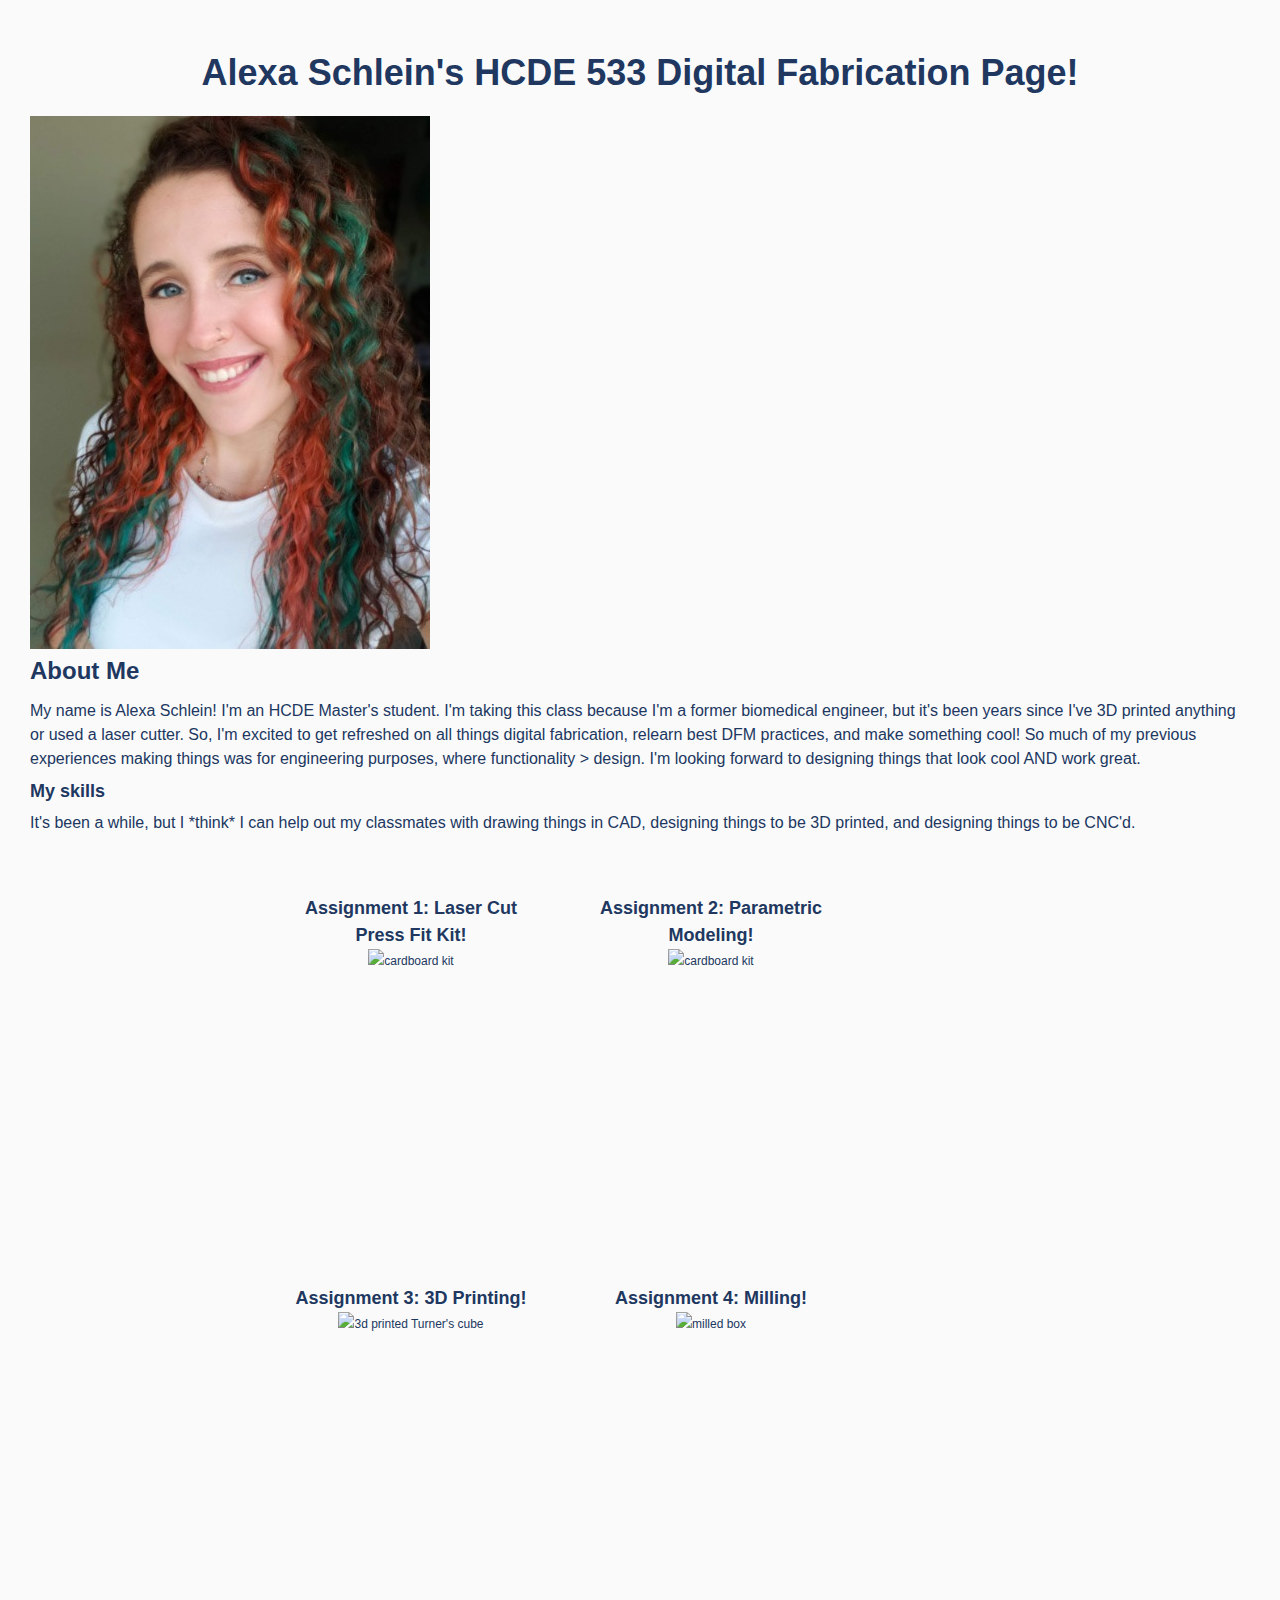
==== index.html @ 95936eea "Update index.html" ====
<!DOCTYPE html>
<html>
    <head>
        <meta charset="utf-8">
        <meta name="viewport" content="width=device-width, maximum-scale=1.0" />

        <title>Alexa Schlein's HCDE 533 Digital Fabrication Page!</title>

        <link href="style.css" media="screen" rel="stylesheet" type="text/css" />

    </head>
    <body>
        <main>
            <div class="main">
                <div class="header">
                    <h1>Alexa Schlein's HCDE 533 Digital Fabrication Page!</h1>
                        <img src="alexa-selfie-400.jpeg" width=400>
                    <h2> About Me </h2>
                        <p> My name is Alexa Schlein! I'm an HCDE Master's student. I'm taking this class because I'm a former biomedical engineer, but it's been years since I've 3D printed anything or used a laser cutter. So, I'm excited to get refreshed on all things digital fabrication, relearn best DFM practices, and make something cool! So much of my previous experiences making things was for engineering purposes, where functionality > design. I'm looking forward to designing things that look cool AND work great.
                        </p>
                    <h3> My skills </h3>
                        <p> It's been a while, but I *think* I can help out my classmates with drawing things in CAD, designing things to be 3D printed, and designing things to be CNC'd.
                        </p>
                </div>
            
                <div class="project">
                    <div class="assignment">
                        <a href="assignment1.html">
                            <h2>Assignment 1: Laser Cut Press Fit Kit!</h2>
                        </a>
                        <img src="/hcde533/images/final a1.png" alt="cardboard kit" width="250">
                    </div>
    
                    <div class="assignment">
                        <a href="assignment2.html">
                            <h2>Assignment 2: Parametric Modeling!</h2>
                        </a>
                        <img src="/hcde533/images/cardboard_structures.png" alt="cardboard kit" width="250">
                    </div>
    
                    <div class="assignment">
                        <a href="assignment3.html">
                            <h2>Assignment 3: 3D Printing!</h2>
                        </a>
                        <img src="/hcde533/images/turnersCubeFinal.jpeg" alt="3d printed Turner's cube" width="250">
                    </div>
                    
                    <div class="assignment">
                        <a href="assignment4.html">
                            <h2>Assignment 4: Milling!</h2>
                        </a>
                        <img src="/hcde533/images/FinalAssembly.jpeg" alt="milled box" width="250">
                    </div>
                </div>

            </div>
        </main>
    </body>
</html>
---- style.css ----
* { margin: 0; padding: 0; }

@import url('https://fonts.googleapis.com/css2?family=Montserrat:ital,wght@0,100;0,200;0,300;0,400;0,500;0,600;0,700;0,800;0,900;1,100;1,200;1,300;1,400;1,500;1,600;1,700;1,800;1,900&display=swap');

body {
    background-color:#FAFAFB;
    font-family: "Montserrat", Arial, Helvetica, sans-serif;
    color: #203760;
}

main {
    align-items: center;
    justify-content: center;
    position: relative;
}

/* begin header style rules--------------------------------------------------*/
header {
    width: 100%;
    height: 500px;
    padding: 30px 30px 30px;
    display: flex;
    flex-direction: row;
    justify-content: space-between;
    align-items: center;
}

header h1 {
    padding-top: 200px;
    text-align: center;
}

.header {
    padding: 30px;
}

.header img {
    align-items: center;
}

/* end header style rules ---------------------------------------------------*/

/* begin body style rules--------------------------------------------------*/

h1, h2, h3, h4 {
  font-family: "Montserrat", Arial, Helvetica, sans-serif;
  color: #203760;
}

h1 {
    width: 100%;
    font-size: 36px;
    line-height: 36px;
    margin: 25px 0px;
    text-align: center;
}

h2 {
    font-size: 1.5em;
    line-height: 1.5em;
    //margin-bottom: 1.25em;
    margin-bottom: 10px;
}

h3 {
    font-size: 1.125em;
    line-height: 1.125em;
    //margin-bottom: 1.25em;
    margin-bottom: 10px;
    text-align: left;
}

p {
    font-size: 16px;
    line-height: 24px;
    margin-bottom: 10px;
}

.project {
    text-align: center;
    flex-direction: column;
    padding: 0 20%
}

.project p {
    text-align: left;
}

.project h2 {
    margin: 0;
}



/* end body style rules ---------------------------------------------------*/



/* begin general link style rules: ------------------------------------------*/
a {
    text-decoration: none;
    color: #203760;
}

p a {
    color: #194F92;
    text-decoration: underline;
}

ul a {
    color: #194F92;
    text-decoration: underline;
}

p a:hover {
    font-weight: bold;
    text-shadow: 0 0 0.2em #FFCBC4;
    text-decoration: none;
}

ul a:hover {
    font-weight: bold;
    text-shadow: 0 0 0.2em #FFCBC4;
    text-decoration: none;
}

li {
    text-align: left;
    margin-left: 50px;
}

/* end general link style rules: --------------------------------------------*/

/*
a {
  color: #000;
}
.header {
  background: #fff;
  color: #000;
  height: 500px;
  padding: 30px 30px 30px;
}
.header h1 {
  font-size: 50px;
  }
*/

.assignment {
  font-size: 12px;
  line-height: 24px;
  padding: 20px 20px 20px 30px;
  width: 250px;
  height: 350px;
  float: left;
}

/* .assignment a {
    color: #000;
    text-decoration: none;
}
.assignment a:hover {
  background: #F06;
  color: #F06;
  text-decoration: none;
} */


.footer {
    display: flex;
    flex-direction: column;
    justify-content: center;
    align-items: center;
        
    bottom: 0;
    margin: 0;
    padding: 1em 0 0.5em 0;
    width: 100%;
    text-align: center;
}

.widebody {
    width: 800px;
    padding: 0px 30px 30px 30px;
}

.widebody a {
}

.widebody a:hover {
  background: #F06;
  color: #FFF;
  text-decoration: none;
}
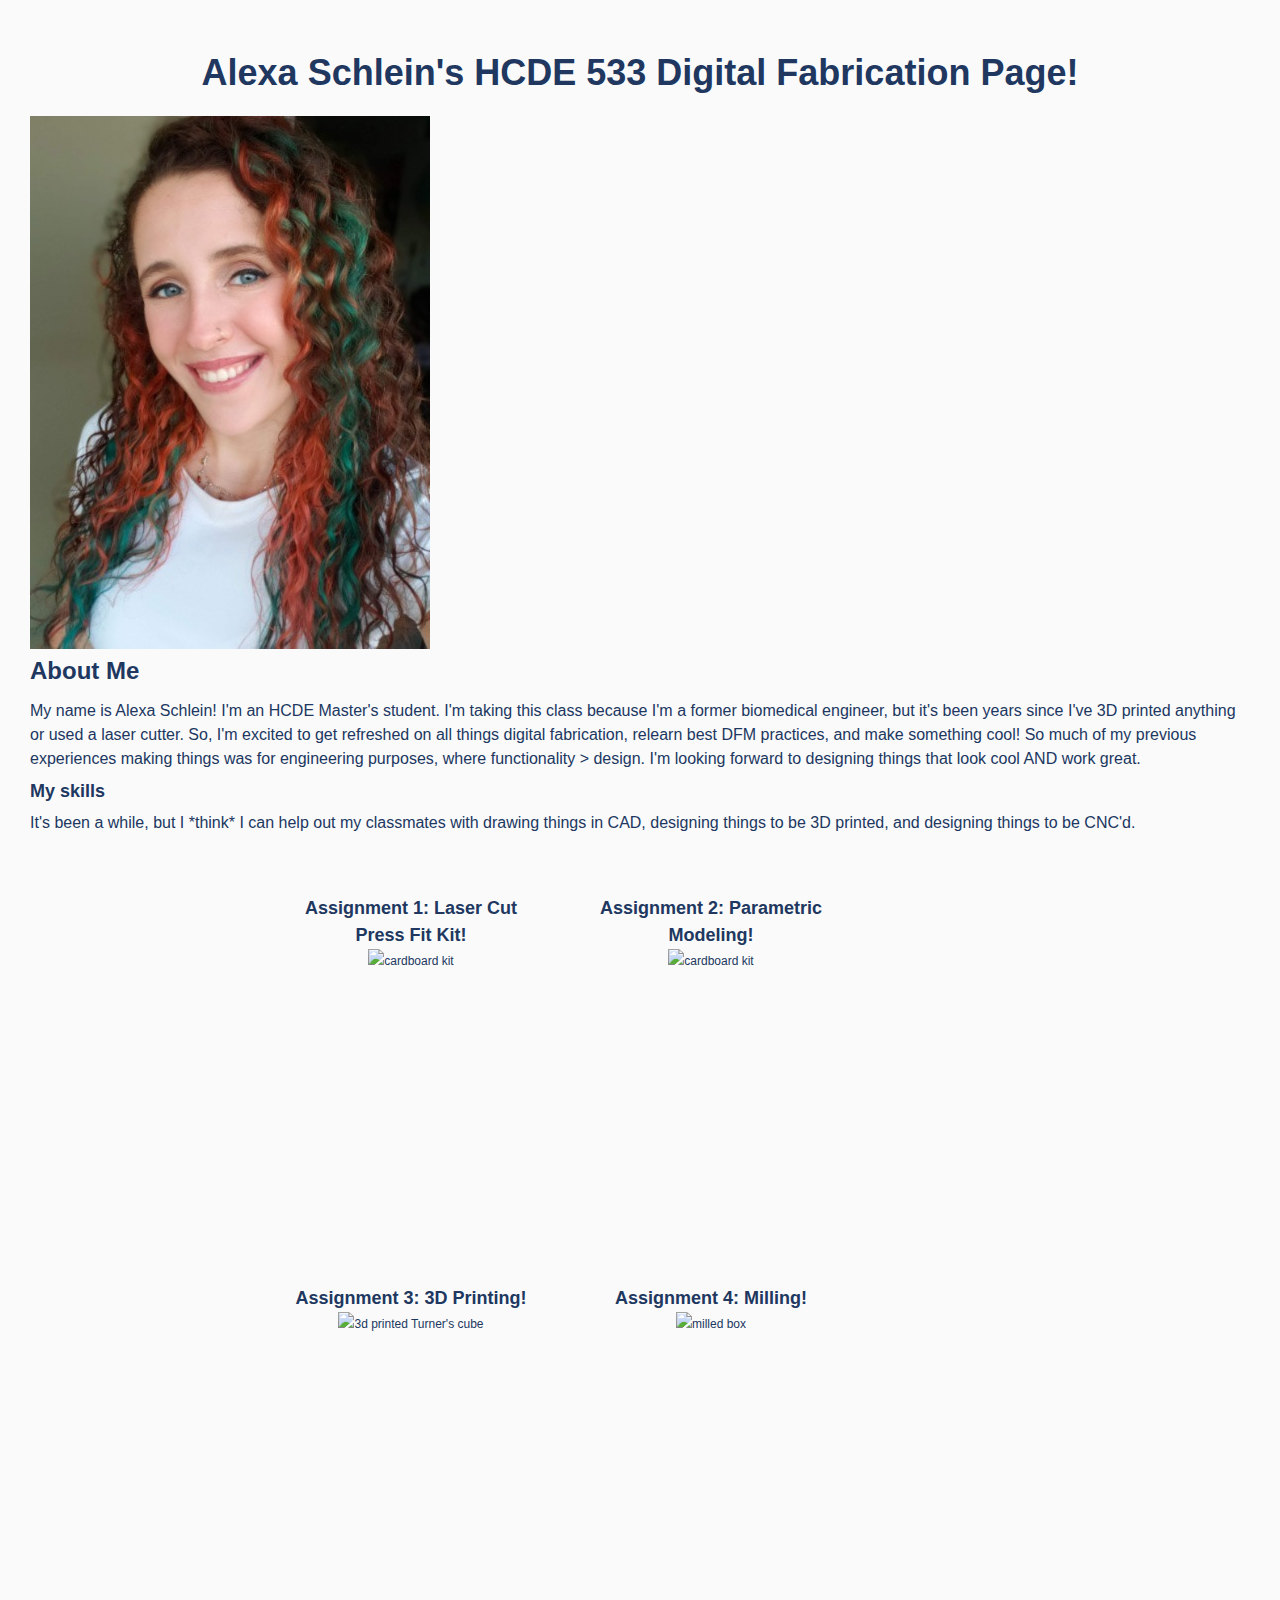
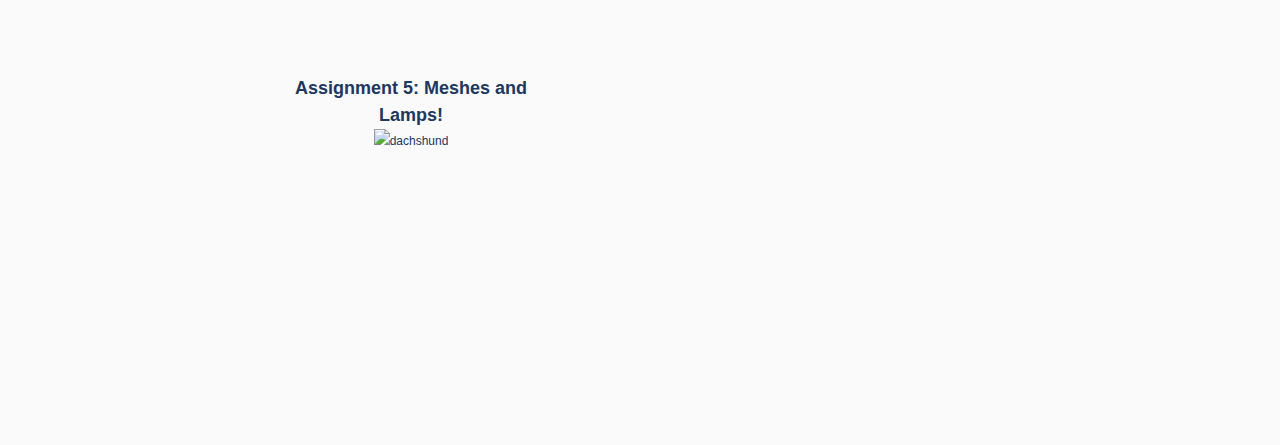
==== commit 799f6aaa: "Update index.html" ====
--- a/index.html
+++ b/index.html
@@ -51,6 +51,13 @@
                         </a>
                         <img src="/hcde533/images/FinalAssembly.jpeg" alt="milled box" width="250">
                     </div>
+                    
+                    <div class="assignment">
+                        <a href="assignment5.html">
+                            <h2>Assignment 5: Meshes and Lamps!</h2>
+                        </a>
+                        <img src="/hcde533/images/Winnie.png" alt="dachshund" width="250">
+                    </div>
                 </div>
 
             </div>
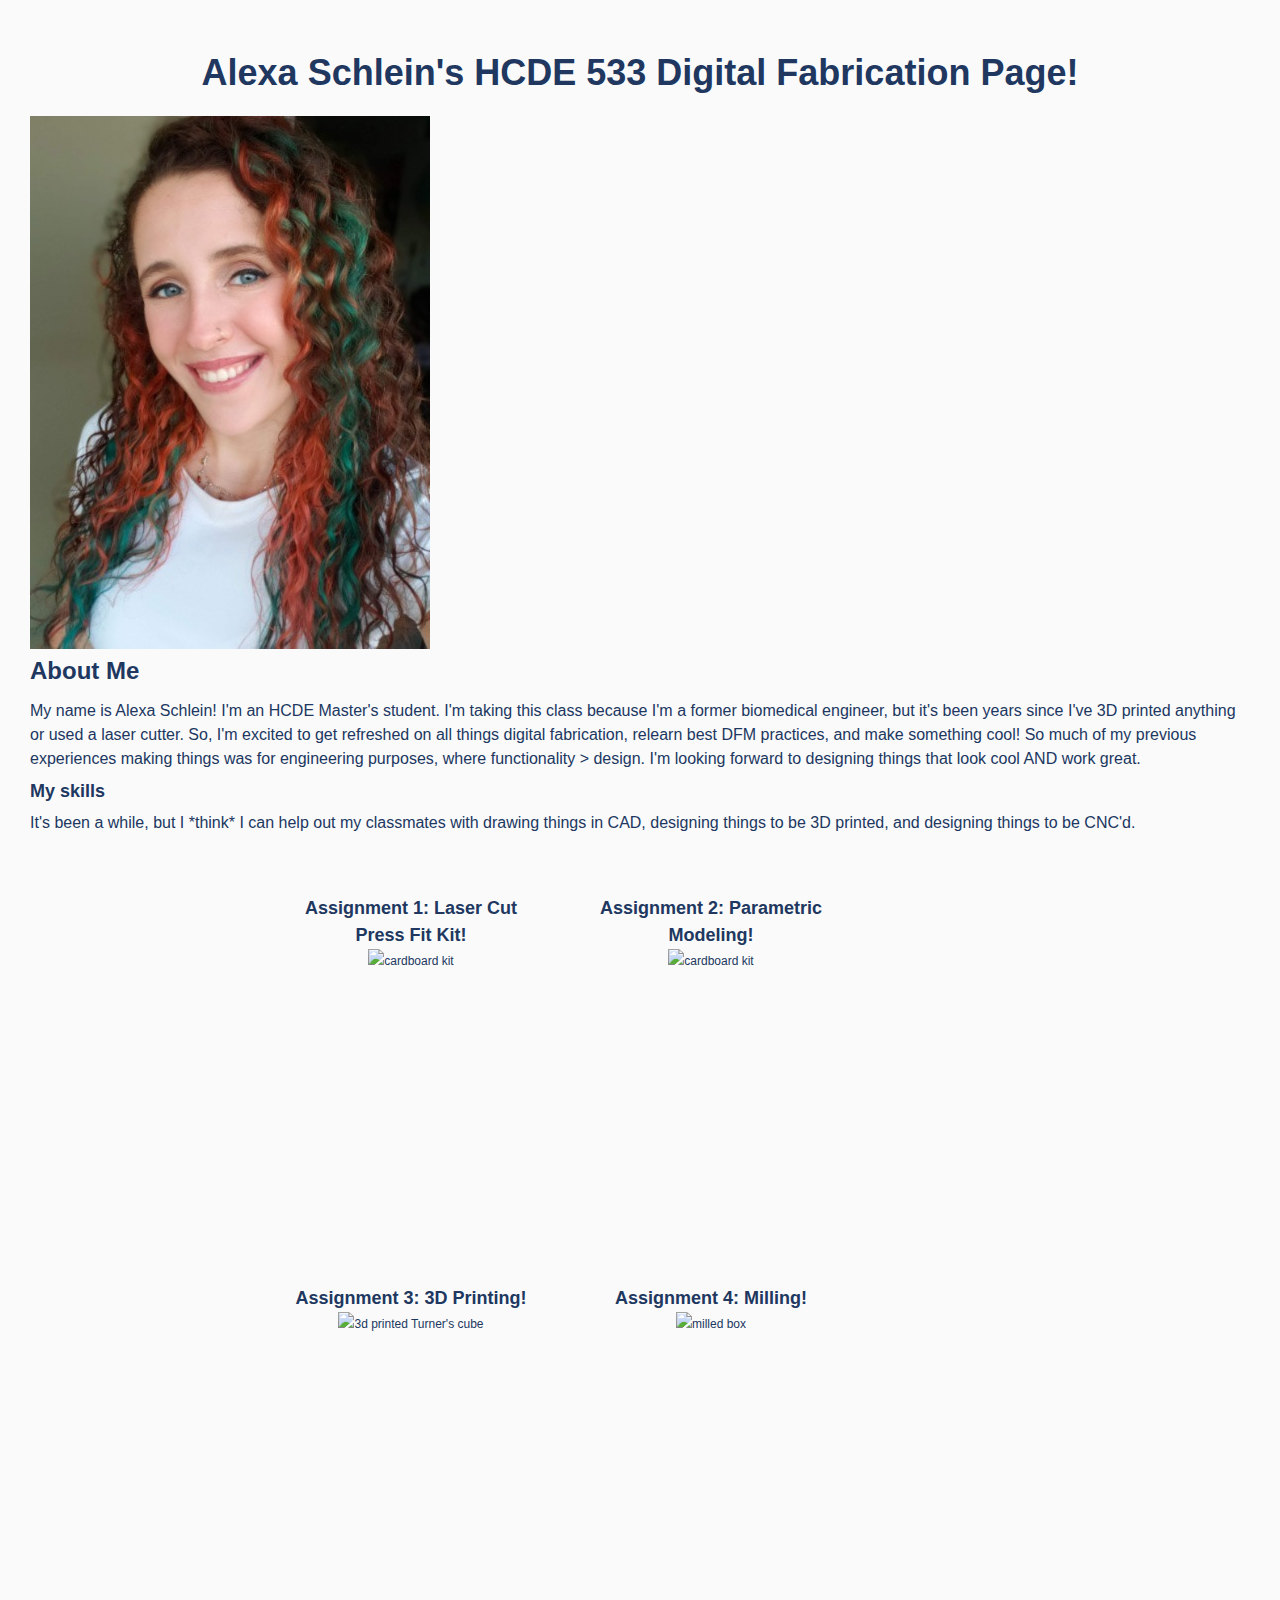
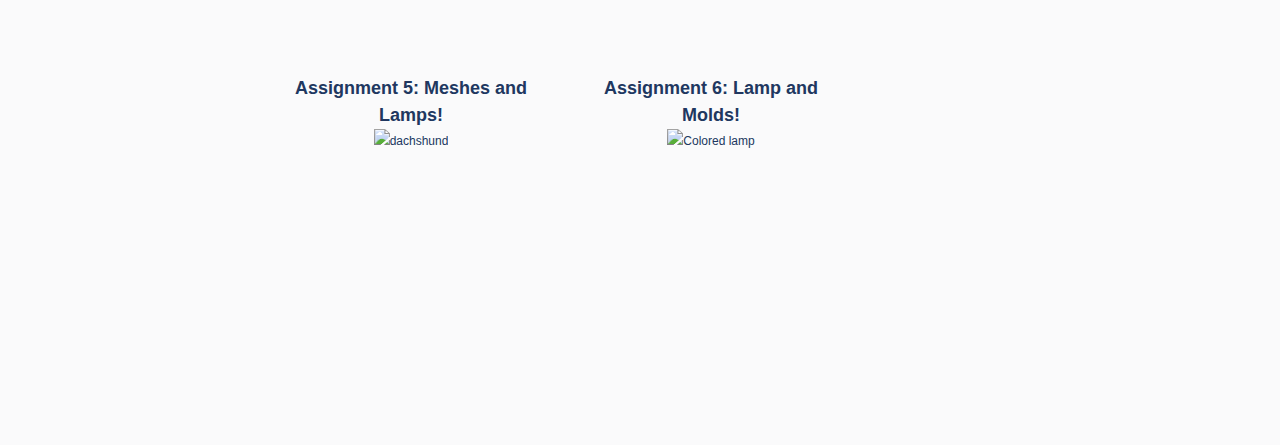
==== commit 193b8b2c: "Update index.html" ====
--- a/index.html
+++ b/index.html
@@ -58,6 +58,13 @@
                         </a>
                         <img src="/hcde533/images/Winnie.png" alt="dachshund" width="250">
                     </div>
+                    
+                    <div class="assignment">
+                        <a href="assignment6.html">
+                            <h2>Assignment 6: Lamp and Molds!</h2>
+                        </a>
+                        <img src="/hcde533/images/ColorLamp.png" alt="Colored lamp" width="250">
+                    </div>
                 </div>
 
             </div>
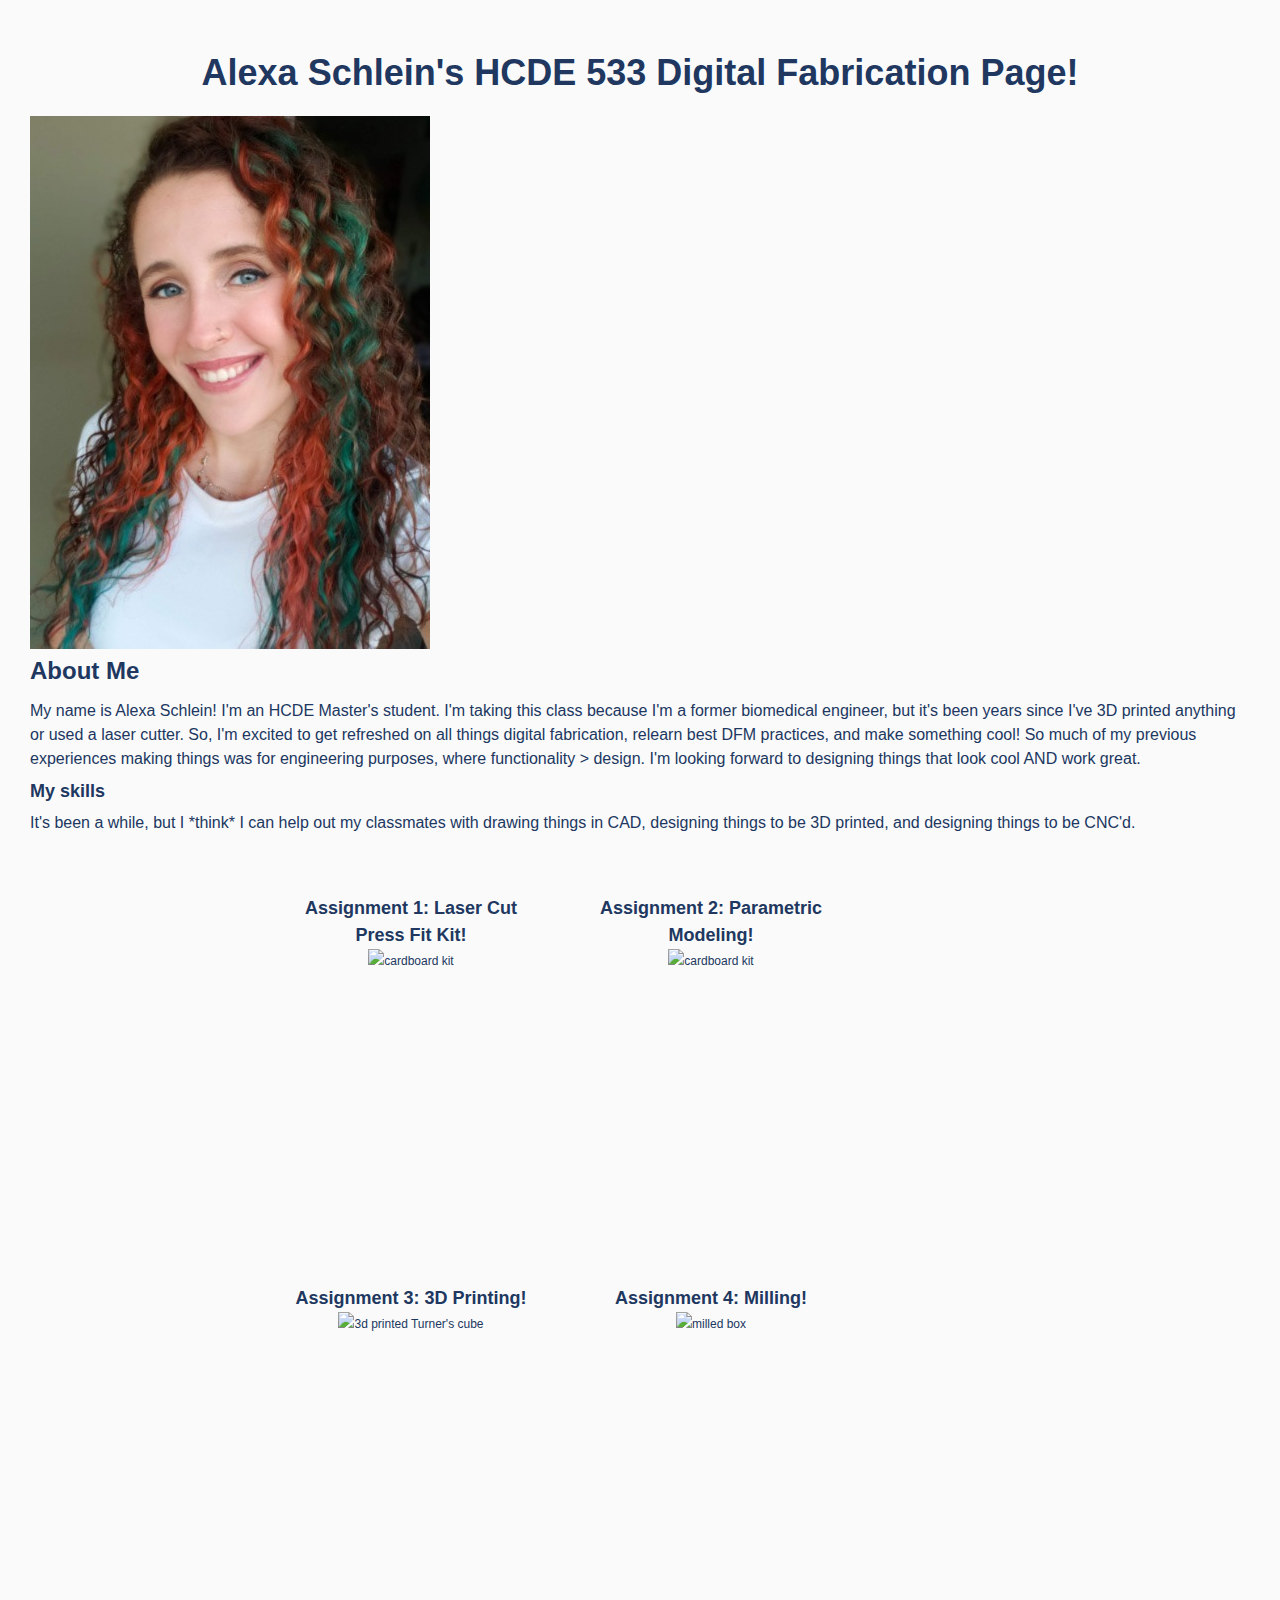
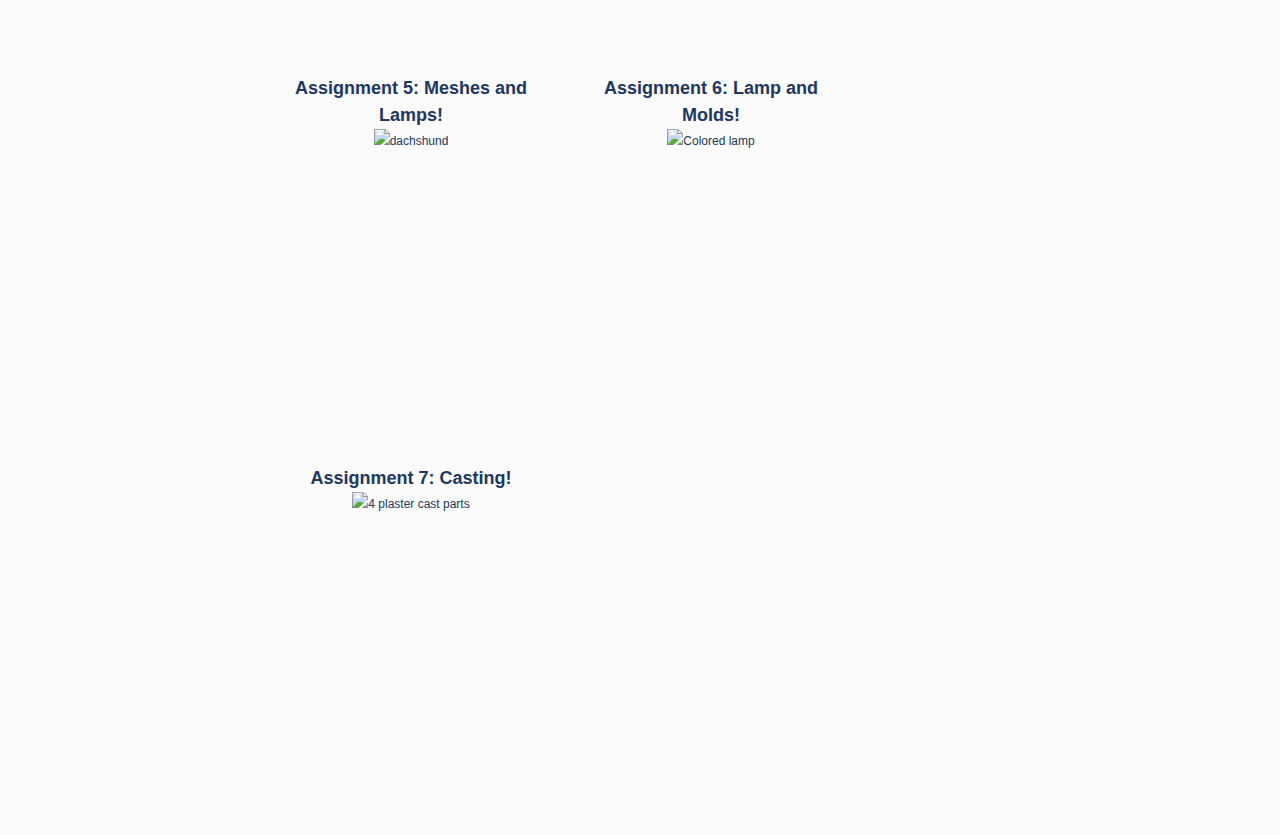
==== commit bd556a68: "Update index.html" ====
--- a/index.html
+++ b/index.html
@@ -65,6 +65,13 @@
                         </a>
                         <img src="/hcde533/images/ColorLamp.png" alt="Colored lamp" width="250">
                     </div>
+                    
+                    <div class="assignment">
+                        <a href="assignment7.html">
+                            <h2>Assignment 7: Casting!</h2>
+                        </a>
+                        <img src="/hcde533/images/FinalCasts1.png" alt="4 plaster cast parts" width="250">
+                    </div>
                 </div>
 
             </div>
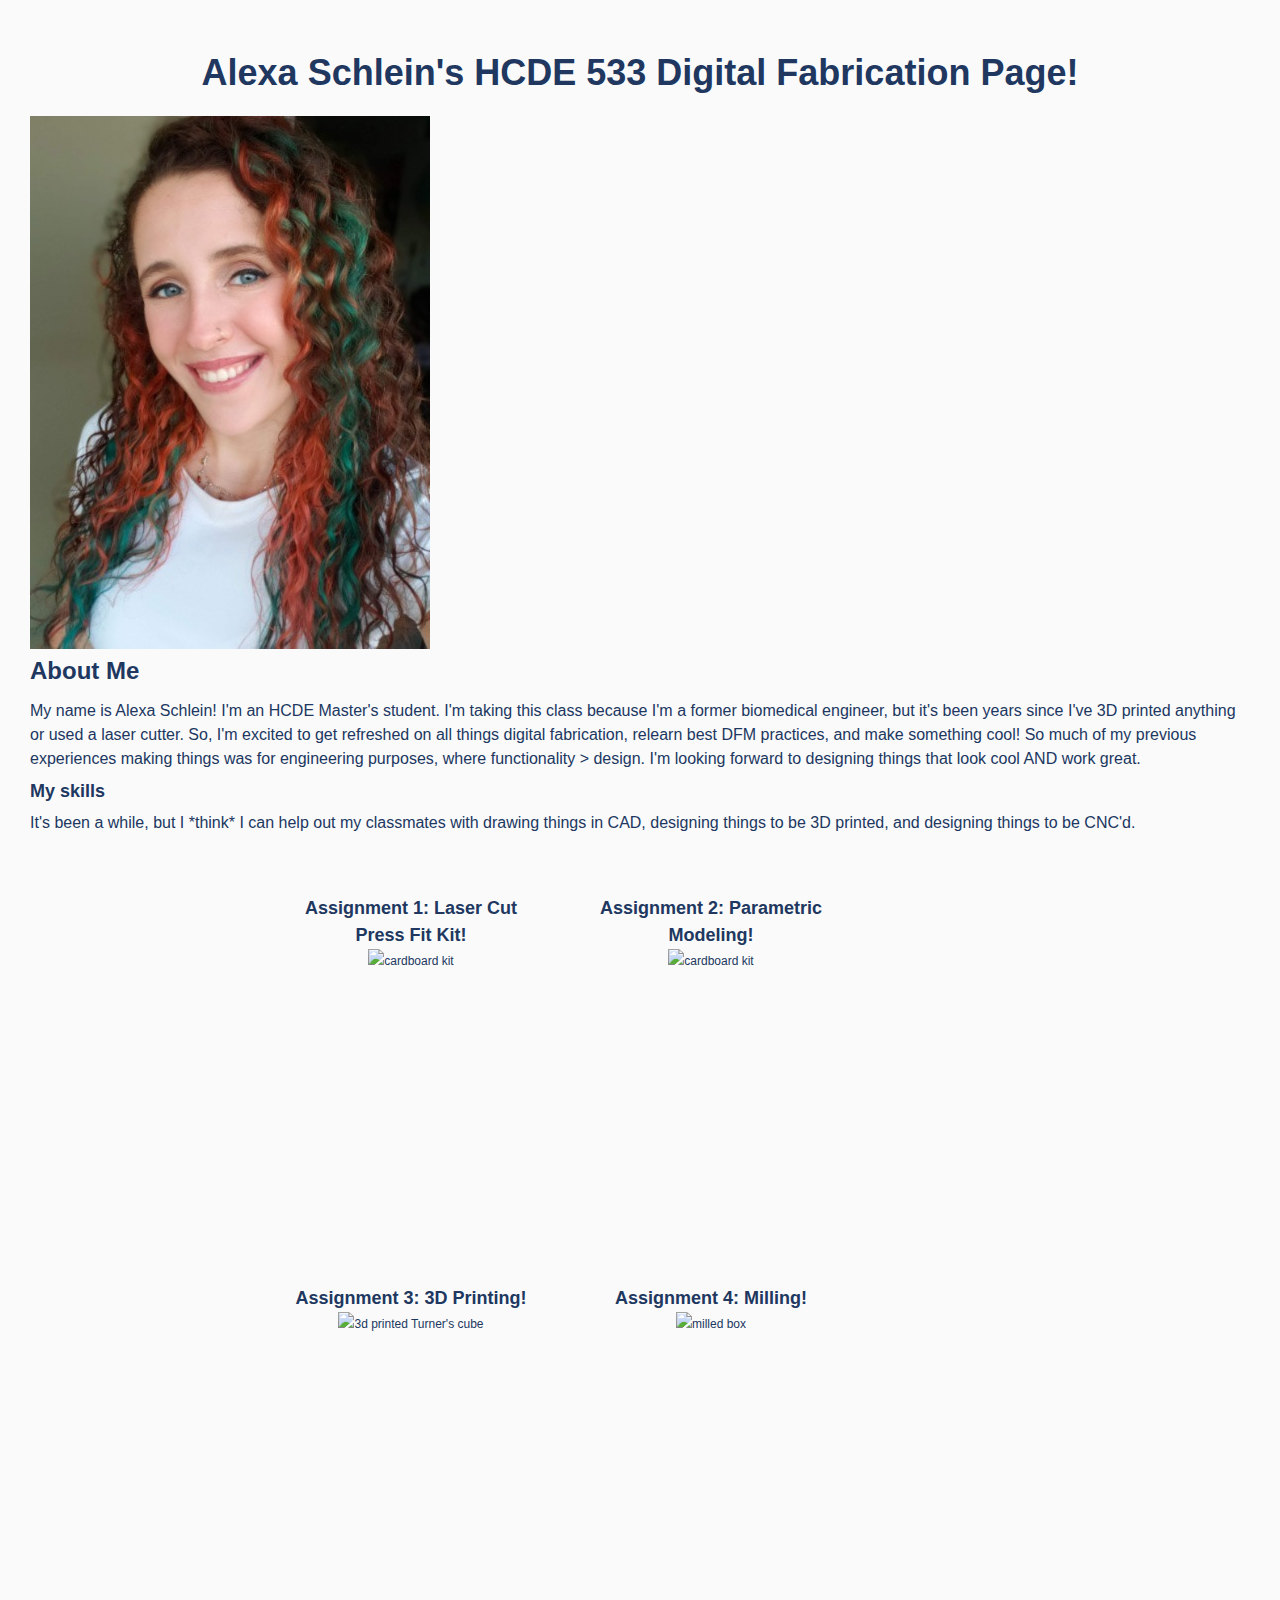
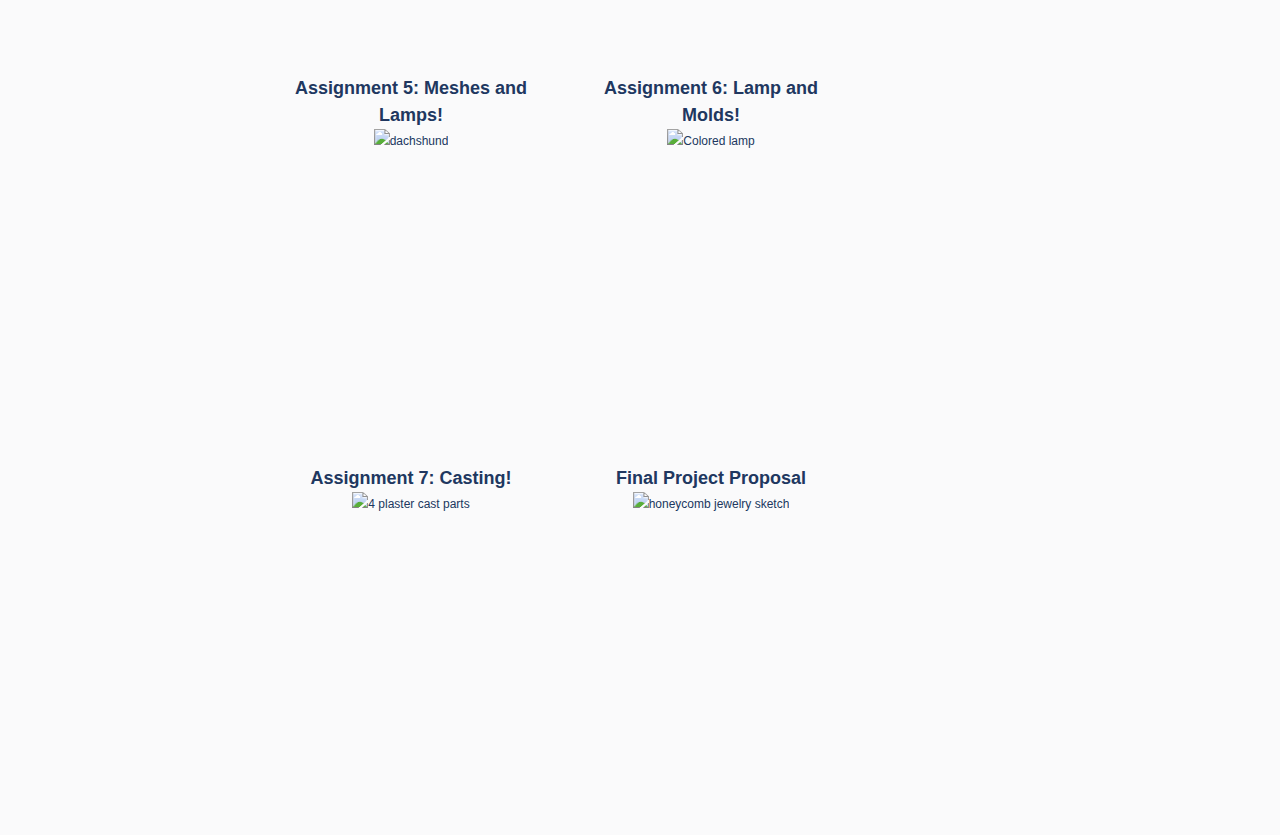
==== commit 2f04e96e: "Update index.html" ====
--- a/index.html
+++ b/index.html
@@ -72,6 +72,13 @@
                         </a>
                         <img src="/hcde533/images/FinalCasts1.png" alt="4 plaster cast parts" width="250">
                     </div>
+                    
+                    <div class="assignment">
+                        <a href="proposal.html">
+                            <h2>Final Project Proposal</h2>
+                        </a>
+                        <img src="/hcde533/images/.png" alt="honeycomb jewelry sketch" width="250">
+                    </div>
                 </div>
 
             </div>
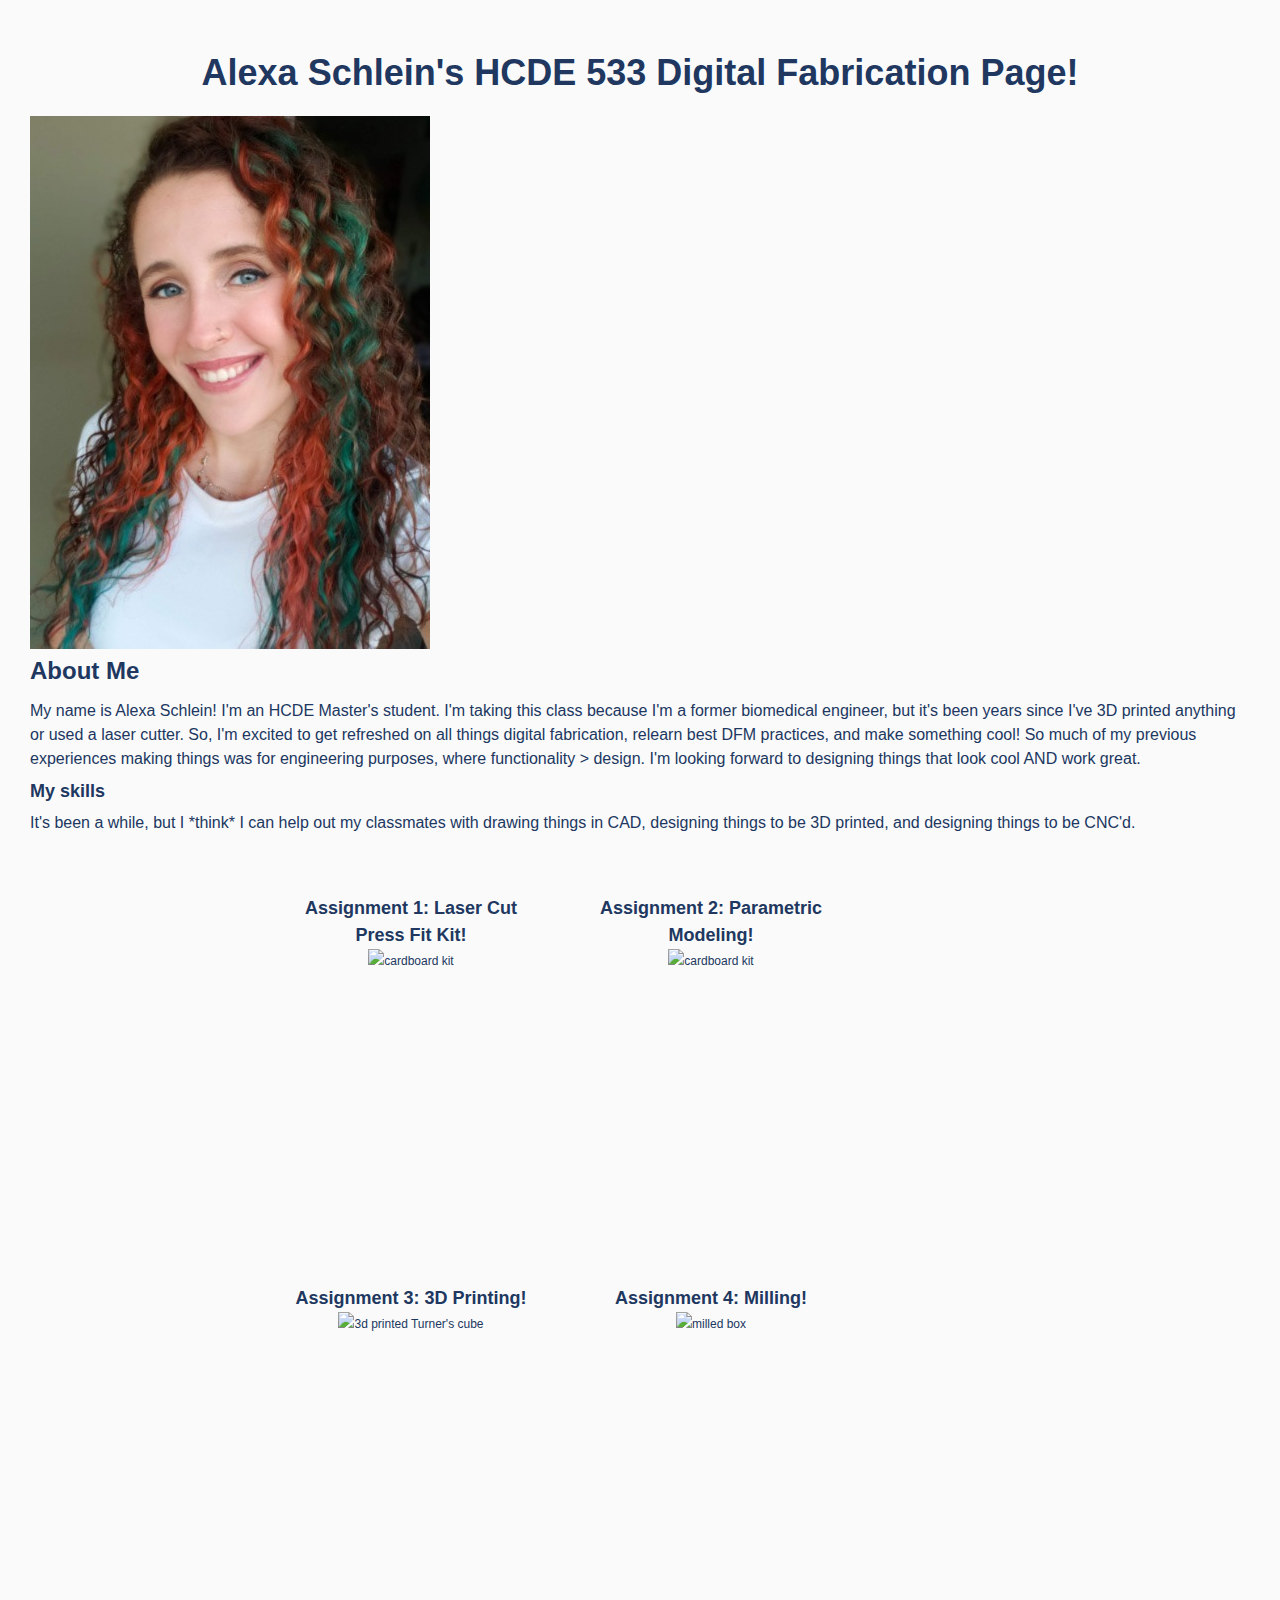
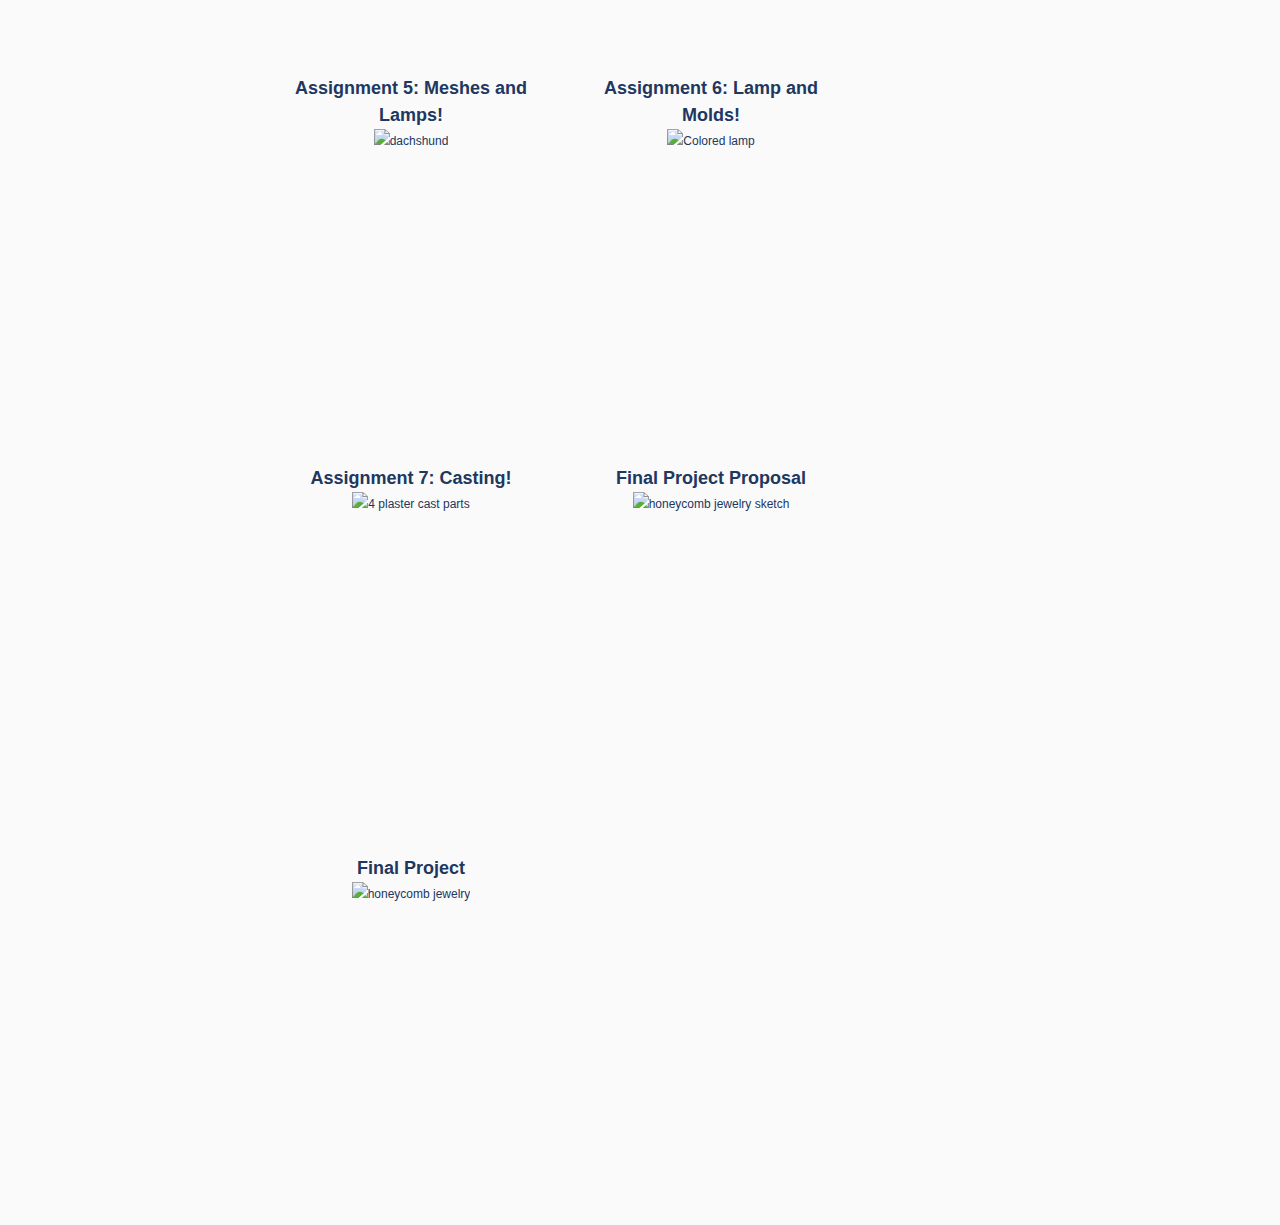
==== commit 3383e95d: "Update index.html" ====
--- a/index.html
+++ b/index.html
@@ -65,7 +65,9 @@
                         </a>
                         <img src="/hcde533/images/ColorLamp.png" alt="Colored lamp" width="250">
                     </div>
-                    
+                    <br>
+                    <br>
+                    <br>
                     <div class="assignment">
                         <a href="assignment7.html">
                             <h2>Assignment 7: Casting!</h2>
@@ -77,7 +79,14 @@
                         <a href="proposal.html">
                             <h2>Final Project Proposal</h2>
                         </a>
-                        <img src="/hcde533/images/.png" alt="honeycomb jewelry sketch" width="250">
+                        <img src="/hcde533/images/EarringsSketch.png" alt="honeycomb jewelry sketch" width="250">
+                    </div>
+                    
+                    <div class="assignment">
+                        <a href="finalproject.html">
+                            <h2>Final Project</h2>
+                        </a>
+                        <img src="/hcde533/images/FinalProject.png" alt="honeycomb jewelry" width="250">
                     </div>
                 </div>
 
